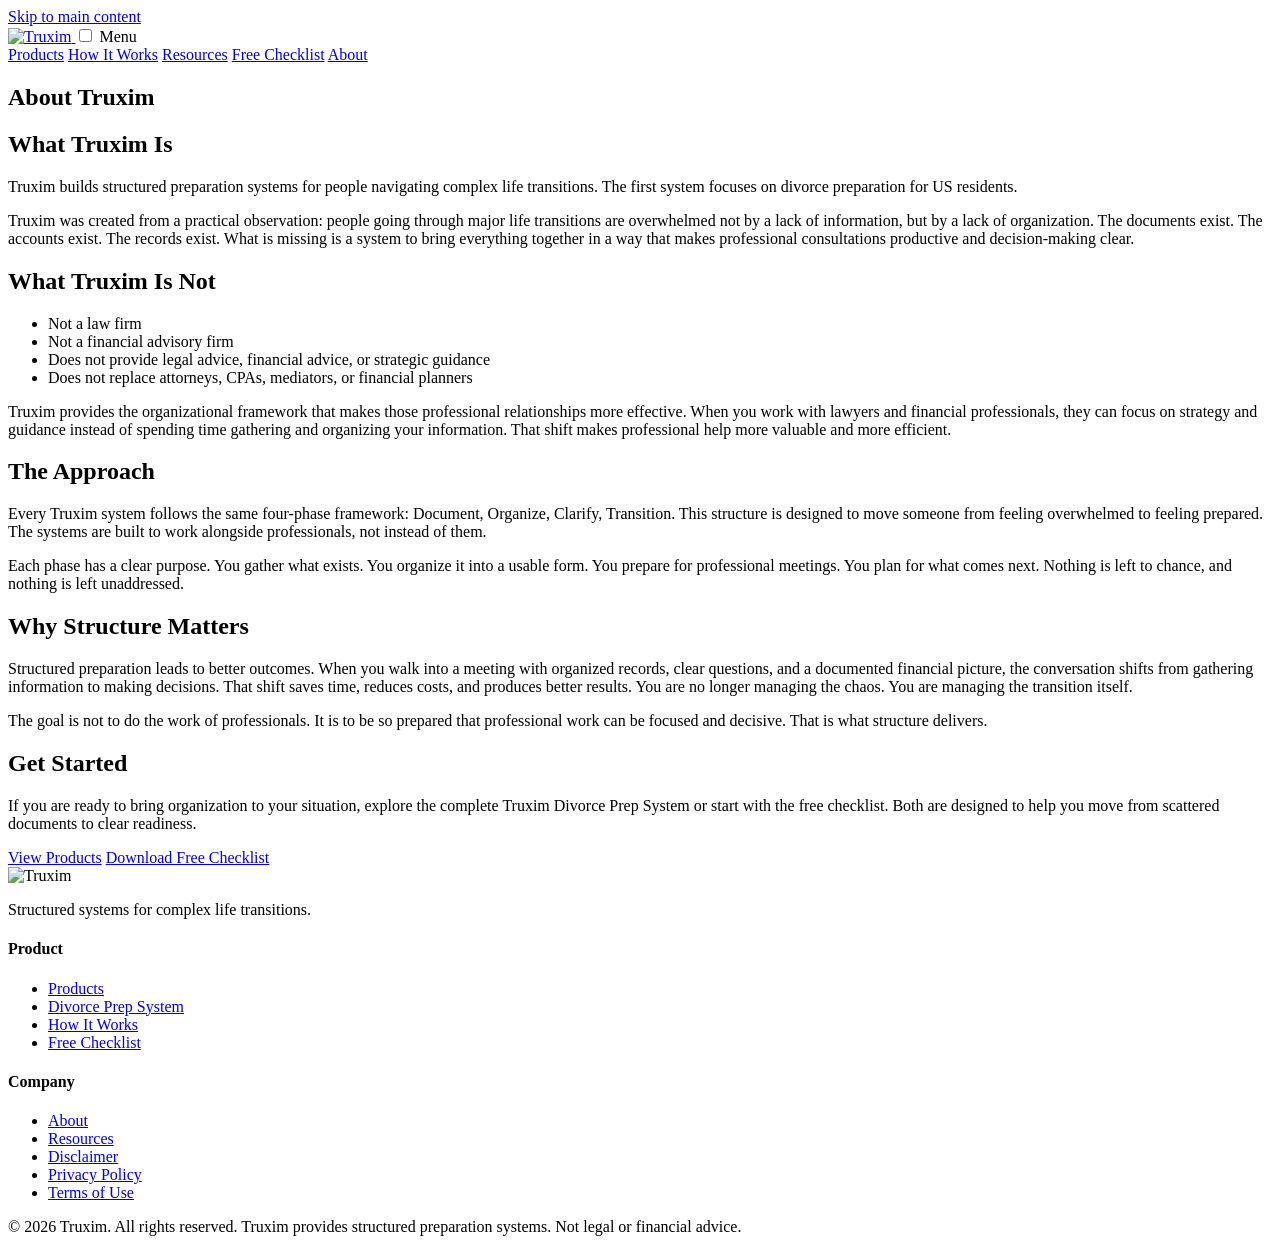
==== about.html @ 69b2a150 "Add files via upload" ====
<!DOCTYPE html>
<html lang="en">
<head>
  <meta charset="UTF-8">
  <meta name="viewport" content="width=device-width, initial-scale=1.0">
  <meta name="description" content="Truxim builds structured preparation systems for complex life transitions. Learn about our approach to document organization and professional readiness.">
  <title>About | Truxim</title>
  <link rel="icon" href="images/truxim-icon.svg" type="image/svg+xml">
  <link rel="stylesheet" href="css/style.css">
</head>
<body>
  <a href="#main" class="skip-link">Skip to main content</a>
  <header class="site-header">
    <div class="header-inner">
      <a href="index.html" class="site-logo">
        <img src="images/truxim-logo.svg" alt="Truxim" width="160" height="36">
      </a>
      <input type="checkbox" id="nav-toggle" class="nav-toggle-check">
      <label for="nav-toggle" class="nav-toggle-label">Menu</label>
      <nav class="main-nav">
        <a href="products.html">Products</a>
        <a href="how-it-works.html">How It Works</a>
        <a href="resources.html">Resources</a>
        <a href="free-checklist.html">Free Checklist</a>
        <a href="about.html">About</a>
      </nav>
    </div>
  </header>

  <main id="main">
    <section class="hero">
      <div class="hero-inner">
        <h1>About Truxim</h1>
      </div>
    </section>

    <article class="about-content">
      <section class="about-section">
        <h2>What Truxim Is</h2>
        <p>Truxim builds structured preparation systems for people navigating complex life transitions. The first system focuses on divorce preparation for US residents.</p>
        <p>Truxim was created from a practical observation: people going through major life transitions are overwhelmed not by a lack of information, but by a lack of organization. The documents exist. The accounts exist. The records exist. What is missing is a system to bring everything together in a way that makes professional consultations productive and decision-making clear.</p>
      </section>

      <section class="about-section">
        <h2>What Truxim Is Not</h2>
        <ul class="what-not-list">
          <li>Not a law firm</li>
          <li>Not a financial advisory firm</li>
          <li>Does not provide legal advice, financial advice, or strategic guidance</li>
          <li>Does not replace attorneys, CPAs, mediators, or financial planners</li>
        </ul>
        <p>Truxim provides the organizational framework that makes those professional relationships more effective. When you work with lawyers and financial professionals, they can focus on strategy and guidance instead of spending time gathering and organizing your information. That shift makes professional help more valuable and more efficient.</p>
      </section>

      <section class="about-section">
        <h2>The Approach</h2>
        <p>Every Truxim system follows the same four-phase framework: Document, Organize, Clarify, Transition. This structure is designed to move someone from feeling overwhelmed to feeling prepared. The systems are built to work alongside professionals, not instead of them.</p>
        <p>Each phase has a clear purpose. You gather what exists. You organize it into a usable form. You prepare for professional meetings. You plan for what comes next. Nothing is left to chance, and nothing is left unaddressed.</p>
      </section>

      <section class="about-section">
        <h2>Why Structure Matters</h2>
        <p>Structured preparation leads to better outcomes. When you walk into a meeting with organized records, clear questions, and a documented financial picture, the conversation shifts from gathering information to making decisions. That shift saves time, reduces costs, and produces better results. You are no longer managing the chaos. You are managing the transition itself.</p>
        <p>The goal is not to do the work of professionals. It is to be so prepared that professional work can be focused and decisive. That is what structure delivers.</p>
      </section>

      <section class="about-section about-cta">
        <h2>Get Started</h2>
        <p>If you are ready to bring organization to your situation, explore the complete Truxim Divorce Prep System or start with the free checklist. Both are designed to help you move from scattered documents to clear readiness.</p>
        <div class="about-cta-buttons">
          <a href="products.html" class="button button-primary">View Products</a>
          <a href="free-checklist.html" class="button button-secondary">Download Free Checklist</a>
        </div>
      </section>
    </article>
  </main>

  <footer class="site-footer">
    <div class="footer-inner">
      <div class="footer-grid">
        <div class="footer-brand">
          <img src="images/truxim-icon.svg" alt="Truxim" width="40" height="30">
          <p>Structured systems for complex life transitions.</p>
        </div>
        <div class="footer-links">
          <h4>Product</h4>
          <ul>
            <li><a href="products.html">Products</a></li>
            <li><a href="divorce-prep-system.html">Divorce Prep System</a></li>
            <li><a href="how-it-works.html">How It Works</a></li>
            <li><a href="free-checklist.html">Free Checklist</a></li>
          </ul>
        </div>
        <div class="footer-links">
          <h4>Company</h4>
          <ul>
            <li><a href="about.html">About</a></li>
            <li><a href="resources.html">Resources</a></li>
            <li><a href="disclaimer.html">Disclaimer</a></li>
            <li><a href="privacy.html">Privacy Policy</a></li>
            <li><a href="terms.html">Terms of Use</a></li>
          </ul>
        </div>
      </div>
      <div class="footer-legal">
        <p>&copy; 2026 Truxim. All rights reserved. Truxim provides structured preparation systems. Not legal or financial advice.</p>
      </div>
    </div>
  </footer>
</body>
</html>
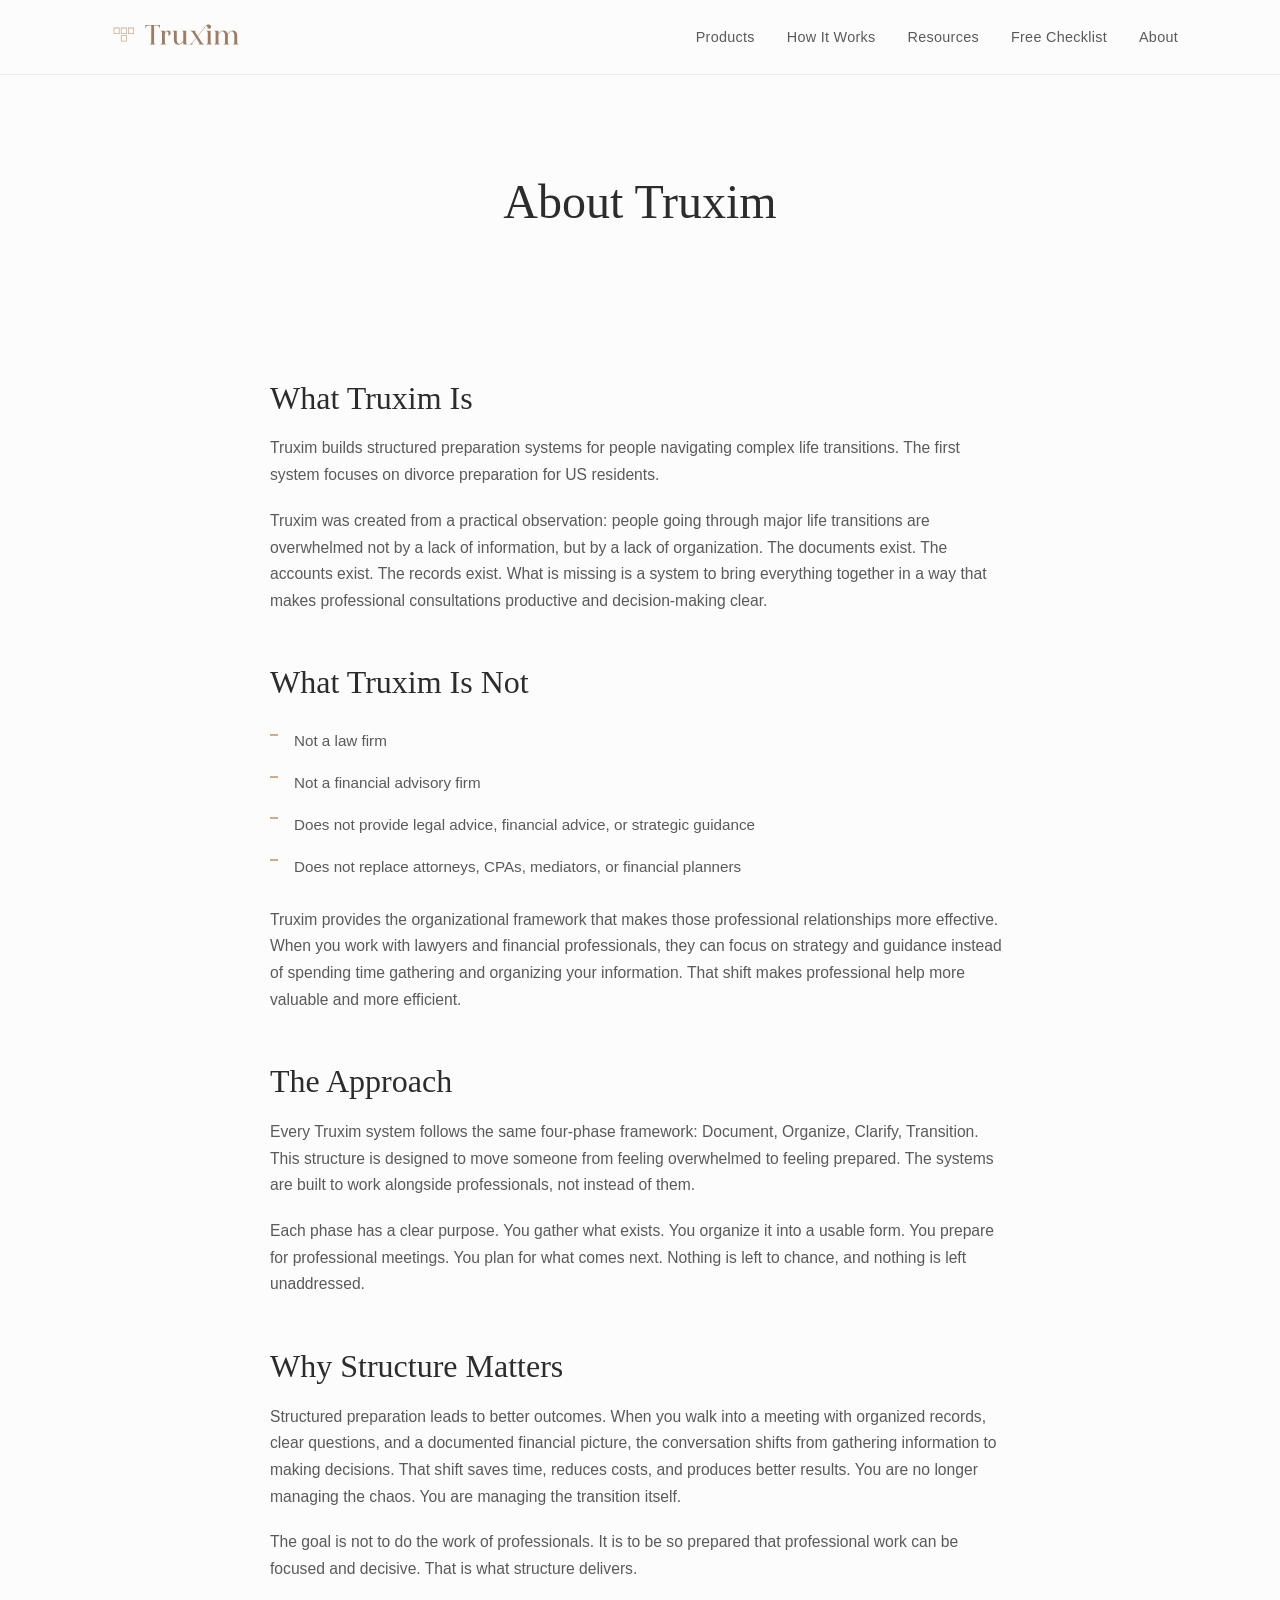
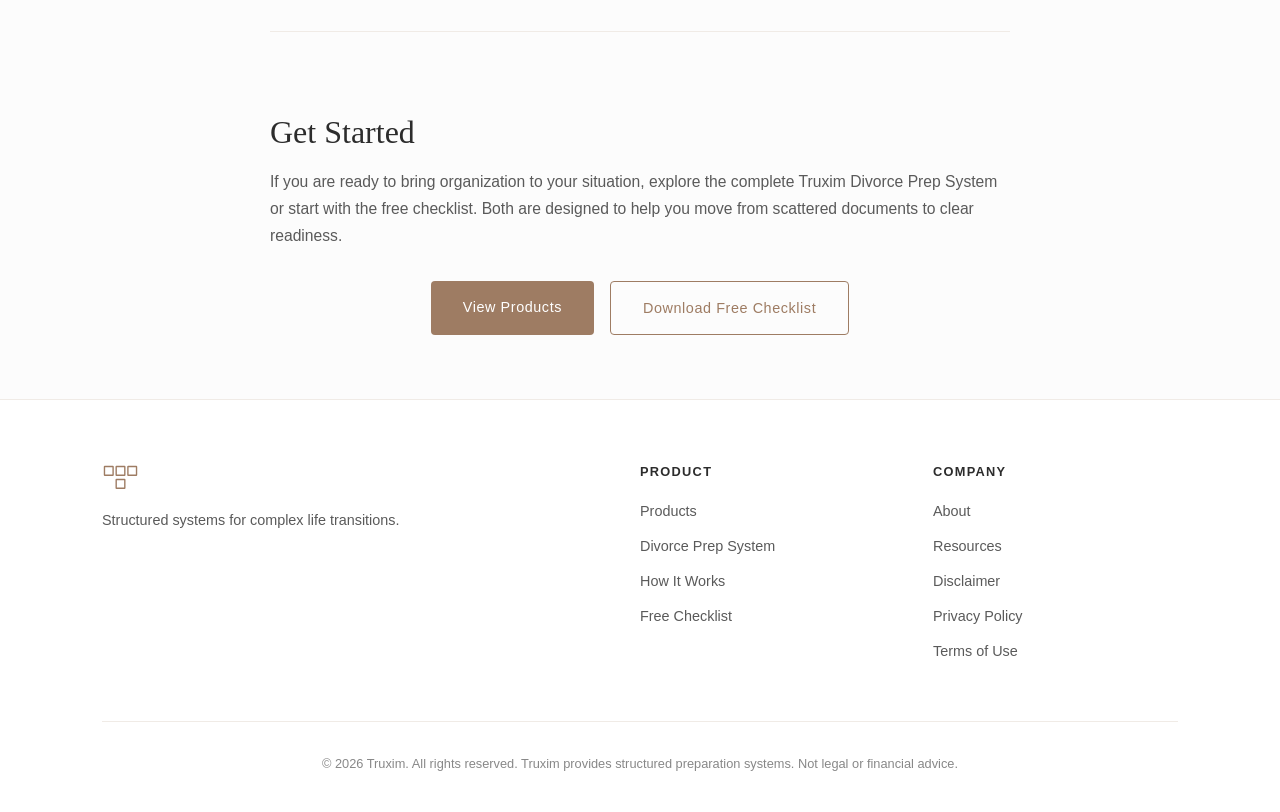
==== commit 26395559: "Add files via upload" ====
--- a/about.html
+++ b/about.html
@@ -107,5 +107,22 @@
       </div>
     </div>
   </footer>
+
+<!-- Default Statcounter code for truxim.com -->
+<script type="text/javascript">
+var sc_project=13205528;
+var sc_invisible=1;
+var sc_security="69899f8c";
+</script>
+<script type="text/javascript"
+src="https://www.statcounter.com/counter/counter.js"
+async></script>
+<noscript><div class="statcounter"><a title="web statistics"
+href="https://statcounter.com/" target="_blank"><img
+class="statcounter"
+src="https://c.statcounter.com/13205528/0/69899f8c/1/"
+alt="web statistics"
+referrerPolicy="no-referrer-when-downgrade"></a></div></noscript>
+<!-- End of Statcounter Code -->
 </body>
 </html>
--- a/css/style.css
+++ b/css/style.css
@@ -0,0 +1,1782 @@
+/* ============================================
+   Truxim - Global Stylesheet
+   Version 1.0
+   ============================================ */
+
+/* --- CSS Custom Properties --- */
+:root {
+  --bg: #fcfcfc;
+  --fg: #9e7c63;
+  --accent1: #ccac92;
+  --accent2: #bd9c82;
+  --accent3: #ad8c73;
+  --text: #2c2c2c;
+  --text-secondary: #5a5a5a;
+  --text-light: #888;
+  --border: #e8e0d8;
+  --border-light: #f0ebe6;
+  --white: #ffffff;
+  --shadow-sm: 0 1px 3px rgba(0,0,0,0.04);
+  --shadow-md: 0 4px 12px rgba(0,0,0,0.06);
+  --shadow-lg: 0 8px 30px rgba(0,0,0,0.08);
+  --radius: 4px;
+  --max-width: 1140px;
+  --font-body: -apple-system, BlinkMacSystemFont, 'Segoe UI', Roboto, 'Helvetica Neue', Arial, sans-serif;
+  --font-heading: Georgia, 'Times New Roman', Times, serif;
+  --transition: 0.2s ease;
+}
+
+/* --- Reset --- */
+*, *::before, *::after {
+  box-sizing: border-box;
+  margin: 0;
+  padding: 0;
+}
+
+html {
+  font-size: 16px;
+  scroll-behavior: smooth;
+  -webkit-text-size-adjust: 100%;
+}
+
+body {
+  font-family: var(--font-body);
+  color: var(--text);
+  background-color: var(--bg);
+  line-height: 1.7;
+  -webkit-font-smoothing: antialiased;
+  -moz-osx-font-smoothing: grayscale;
+}
+
+img {
+  max-width: 100%;
+  height: auto;
+  display: block;
+}
+
+a {
+  color: var(--fg);
+  text-decoration: none;
+  transition: color var(--transition);
+}
+
+a:hover {
+  color: var(--accent3);
+}
+
+h1, h2, h3, h4, h5, h6 {
+  font-family: var(--font-heading);
+  font-weight: 400;
+  line-height: 1.3;
+  color: var(--text);
+}
+
+h1 { font-size: 2.6rem; }
+h2 { font-size: 2rem; }
+h3 { font-size: 1.5rem; }
+h4 { font-size: 1.2rem; }
+
+p {
+  margin-bottom: 1.2rem;
+}
+
+ul, ol {
+  padding-left: 1.5rem;
+}
+
+/* --- Utility --- */
+.container {
+  width: 100%;
+  max-width: var(--max-width);
+  margin: 0 auto;
+  padding: 0 2rem;
+}
+
+.section {
+  padding: 5rem 0;
+}
+
+.section-sm {
+  padding: 3rem 0;
+}
+
+.section-lg {
+  padding: 7rem 0;
+}
+
+.text-center {
+  text-align: center;
+}
+
+.text-fg {
+  color: var(--fg);
+}
+
+.section-label {
+  font-family: var(--font-body);
+  font-size: 0.8rem;
+  font-weight: 600;
+  letter-spacing: 0.12em;
+  text-transform: uppercase;
+  color: var(--accent1);
+  margin-bottom: 1rem;
+  display: block;
+}
+
+.section-title {
+  margin-bottom: 1.5rem;
+}
+
+.section-subtitle {
+  font-family: var(--font-body);
+  font-size: 1.1rem;
+  color: var(--text-secondary);
+  max-width: 640px;
+  line-height: 1.7;
+}
+
+.section-subtitle.centered {
+  margin: 0 auto;
+}
+
+.divider {
+  width: 60px;
+  height: 2px;
+  background-color: var(--accent1);
+  border: none;
+  margin: 2rem 0;
+}
+
+.divider.centered {
+  margin: 2rem auto;
+}
+
+/* --- Header --- */
+.site-header {
+  padding: 1.2rem 0;
+  border-bottom: 1px solid var(--border-light);
+  background: var(--bg);
+  position: sticky;
+  top: 0;
+  z-index: 100;
+}
+
+.header-inner {
+  display: flex;
+  align-items: center;
+  justify-content: space-between;
+  max-width: var(--max-width);
+  margin: 0 auto;
+  padding: 0 2rem;
+}
+
+.site-logo img,
+.site-logo svg {
+  height: 36px;
+  width: auto;
+}
+
+.nav-toggle-check {
+  display: none;
+}
+
+.nav-toggle-label {
+  display: none;
+  cursor: pointer;
+  font-size: 0.85rem;
+  font-weight: 500;
+  letter-spacing: 0.08em;
+  text-transform: uppercase;
+  color: var(--fg);
+  padding: 0.5rem 0;
+}
+
+.main-nav {
+  display: flex;
+  align-items: center;
+  gap: 2rem;
+}
+
+.main-nav a {
+  font-size: 0.9rem;
+  font-weight: 400;
+  color: var(--text-secondary);
+  letter-spacing: 0.02em;
+  transition: color var(--transition);
+}
+
+.main-nav a:hover,
+.main-nav a.active {
+  color: var(--fg);
+}
+
+/* --- Mobile Nav --- */
+@media (max-width: 860px) {
+  .nav-toggle-label {
+    display: block;
+  }
+
+  .main-nav {
+    display: none;
+    position: absolute;
+    top: 100%;
+    left: 0;
+    right: 0;
+    background: var(--bg);
+    border-bottom: 1px solid var(--border-light);
+    flex-direction: column;
+    padding: 1.5rem 2rem;
+    gap: 1rem;
+    box-shadow: var(--shadow-md);
+  }
+
+  .nav-toggle-check:checked ~ .main-nav {
+    display: flex;
+  }
+}
+
+/* --- Hero --- */
+.hero {
+  padding: 6rem 0 5rem;
+  text-align: center;
+}
+
+.hero h1 {
+  font-size: 3rem;
+  color: var(--text);
+  margin-bottom: 1rem;
+}
+
+.hero .subtitle {
+  font-family: var(--font-body);
+  font-size: 1.2rem;
+  color: var(--text-secondary);
+  margin-bottom: 2.5rem;
+  max-width: 540px;
+  margin-left: auto;
+  margin-right: auto;
+}
+
+.hero-buttons {
+  display: flex;
+  gap: 1rem;
+  justify-content: center;
+  flex-wrap: wrap;
+}
+
+/* --- Buttons --- */
+.btn {
+  display: inline-block;
+  padding: 0.85rem 2rem;
+  font-size: 0.9rem;
+  font-weight: 500;
+  letter-spacing: 0.04em;
+  border-radius: var(--radius);
+  text-align: center;
+  transition: all var(--transition);
+  cursor: pointer;
+  border: none;
+  font-family: var(--font-body);
+}
+
+.btn-primary {
+  background-color: var(--fg);
+  color: var(--white);
+}
+
+.btn-primary:hover {
+  background-color: var(--accent3);
+  color: var(--white);
+}
+
+.btn-outline {
+  background: transparent;
+  color: var(--fg);
+  border: 1.5px solid var(--fg);
+}
+
+.btn-outline:hover {
+  background-color: var(--fg);
+  color: var(--white);
+}
+
+.btn-sm {
+  padding: 0.6rem 1.4rem;
+  font-size: 0.85rem;
+}
+
+.btn-lg {
+  padding: 1rem 2.5rem;
+  font-size: 1rem;
+}
+
+/* --- Cards --- */
+.card {
+  background: var(--white);
+  border: 1px solid var(--border-light);
+  border-radius: var(--radius);
+  padding: 2.5rem;
+  transition: box-shadow var(--transition);
+}
+
+.card:hover {
+  box-shadow: var(--shadow-md);
+}
+
+.card-label {
+  font-size: 0.75rem;
+  font-weight: 600;
+  letter-spacing: 0.1em;
+  text-transform: uppercase;
+  color: var(--accent1);
+  margin-bottom: 0.75rem;
+  display: block;
+}
+
+.card h3 {
+  margin-bottom: 1rem;
+}
+
+.card p {
+  color: var(--text-secondary);
+  font-size: 0.95rem;
+}
+
+/* --- Grid Layouts --- */
+.grid-2 {
+  display: grid;
+  grid-template-columns: 1fr 1fr;
+  gap: 3rem;
+}
+
+.grid-3 {
+  display: grid;
+  grid-template-columns: repeat(3, 1fr);
+  gap: 2rem;
+}
+
+.grid-4 {
+  display: grid;
+  grid-template-columns: repeat(4, 1fr);
+  gap: 2rem;
+}
+
+@media (max-width: 860px) {
+  .grid-2 { grid-template-columns: 1fr; }
+  .grid-3 { grid-template-columns: 1fr; }
+  .grid-4 { grid-template-columns: 1fr 1fr; }
+}
+
+@media (max-width: 540px) {
+  .grid-4 { grid-template-columns: 1fr; }
+}
+
+/* --- Product Grid --- */
+.product-card {
+  background: var(--white);
+  border: 1px solid var(--border-light);
+  border-radius: var(--radius);
+  padding: 3rem;
+  text-align: center;
+  transition: box-shadow var(--transition);
+}
+
+.product-card:hover {
+  box-shadow: var(--shadow-md);
+}
+
+.product-card .product-icon {
+  width: 48px;
+  height: auto;
+  margin: 0 auto 1.5rem;
+}
+
+.product-card h3 {
+  margin-bottom: 0.75rem;
+}
+
+.product-card p {
+  color: var(--text-secondary);
+  font-size: 0.95rem;
+  margin-bottom: 1.5rem;
+}
+
+/* --- Phase/Framework Blocks --- */
+.phase-grid {
+  display: grid;
+  grid-template-columns: repeat(4, 1fr);
+  gap: 2rem;
+  margin-top: 3rem;
+}
+
+.phase-number {
+  display: inline-flex;
+  align-items: center;
+  justify-content: center;
+  width: 48px;
+  height: 48px;
+  border-radius: 50%;
+  border: 1.5px solid var(--accent1);
+  font-family: var(--font-heading);
+  font-size: 1.2rem;
+  color: var(--fg);
+  margin-bottom: 1.2rem;
+}
+
+.phase-block h4 {
+  font-family: var(--font-heading);
+  color: var(--fg);
+  margin-bottom: 0.75rem;
+}
+
+.phase-block p {
+  font-size: 0.9rem;
+  color: var(--text-secondary);
+  line-height: 1.6;
+}
+
+@media (max-width: 860px) {
+  .phase-grid {
+    grid-template-columns: 1fr 1fr;
+  }
+}
+
+@media (max-width: 540px) {
+  .phase-grid {
+    grid-template-columns: 1fr;
+  }
+}
+
+/* --- Purchase Section --- */
+.purchase-buttons {
+  display: flex;
+  gap: 1rem;
+  flex-wrap: wrap;
+  justify-content: center;
+  margin-top: 2rem;
+}
+
+.purchase-btn {
+  display: inline-flex;
+  align-items: center;
+  gap: 0.5rem;
+  padding: 0.9rem 1.8rem;
+  font-size: 0.9rem;
+  font-weight: 500;
+  border: 1.5px solid var(--border);
+  border-radius: var(--radius);
+  color: var(--text);
+  background: var(--white);
+  transition: all var(--transition);
+}
+
+.purchase-btn:hover {
+  border-color: var(--fg);
+  color: var(--fg);
+  box-shadow: var(--shadow-sm);
+}
+
+.purchase-btn.disabled {
+  opacity: 0.5;
+  cursor: not-allowed;
+  pointer-events: none;
+}
+
+/* --- FAQ / Accordion (CSS-only) --- */
+.faq-list {
+  max-width: 780px;
+  margin: 0 auto;
+}
+
+.faq-item {
+  border-bottom: 1px solid var(--border-light);
+}
+
+.faq-item:first-child {
+  border-top: 1px solid var(--border-light);
+}
+
+.faq-question {
+  display: none;
+}
+
+.faq-label {
+  display: flex;
+  justify-content: space-between;
+  align-items: center;
+  padding: 1.4rem 0;
+  cursor: pointer;
+  font-family: var(--font-body);
+  font-size: 1rem;
+  font-weight: 500;
+  color: var(--text);
+  transition: color var(--transition);
+  line-height: 1.5;
+}
+
+.faq-label:hover {
+  color: var(--fg);
+}
+
+.faq-label::after {
+  content: '+';
+  font-size: 1.3rem;
+  font-weight: 300;
+  color: var(--accent1);
+  flex-shrink: 0;
+  margin-left: 1rem;
+  transition: transform var(--transition);
+}
+
+.faq-answer {
+  max-height: 0;
+  overflow: hidden;
+  transition: max-height 0.35s ease, padding 0.35s ease;
+}
+
+.faq-answer-inner {
+  padding: 0 0 1.5rem;
+  color: var(--text-secondary);
+  font-size: 0.95rem;
+  line-height: 1.7;
+}
+
+.faq-question:checked ~ .faq-label::after {
+  content: '\2212';
+}
+
+.faq-question:checked ~ .faq-answer {
+  max-height: 600px;
+}
+
+/* --- Comparison Table --- */
+.comparison-table {
+  width: 100%;
+  border-collapse: collapse;
+  margin: 2rem 0;
+  font-size: 0.95rem;
+}
+
+.comparison-table th {
+  text-align: left;
+  padding: 1rem 1.2rem;
+  font-weight: 600;
+  font-size: 0.85rem;
+  letter-spacing: 0.06em;
+  text-transform: uppercase;
+  color: var(--fg);
+  border-bottom: 2px solid var(--border);
+  background: var(--bg);
+}
+
+.comparison-table td {
+  padding: 0.9rem 1.2rem;
+  border-bottom: 1px solid var(--border-light);
+  color: var(--text-secondary);
+}
+
+.comparison-table tr:last-child td {
+  border-bottom: none;
+}
+
+.check {
+  color: var(--fg);
+  font-weight: 600;
+}
+
+/* --- Article / Blog --- */
+.article-list {
+  max-width: 780px;
+  margin: 0 auto;
+}
+
+.article-entry {
+  padding: 3rem 0;
+  border-bottom: 1px solid var(--border-light);
+}
+
+.article-entry:last-child {
+  border-bottom: none;
+}
+
+.article-entry h2 {
+  margin-bottom: 0.5rem;
+}
+
+.article-entry h2 a {
+  color: var(--text);
+}
+
+.article-entry h2 a:hover {
+  color: var(--fg);
+}
+
+.article-meta {
+  font-size: 0.85rem;
+  color: var(--text-light);
+  margin-bottom: 1.5rem;
+}
+
+.article-body h3 {
+  margin: 2rem 0 1rem;
+  font-size: 1.35rem;
+}
+
+.article-body h4 {
+  margin: 1.5rem 0 0.75rem;
+}
+
+.article-body p {
+  color: var(--text-secondary);
+  font-size: 0.98rem;
+}
+
+.article-body ul,
+.article-body ol {
+  margin-bottom: 1.2rem;
+  color: var(--text-secondary);
+  font-size: 0.98rem;
+}
+
+.article-body li {
+  margin-bottom: 0.4rem;
+  line-height: 1.7;
+}
+
+.article-cta {
+  margin-top: 2rem;
+  padding: 2rem;
+  background: var(--white);
+  border: 1px solid var(--border-light);
+  border-radius: var(--radius);
+}
+
+.article-cta p {
+  margin-bottom: 1rem;
+  font-size: 0.95rem;
+}
+
+/* --- Full Article Page --- */
+.article-full {
+  max-width: 740px;
+  margin: 0 auto;
+  padding: 4rem 0;
+}
+
+.article-full h1 {
+  font-size: 2.2rem;
+  margin-bottom: 0.5rem;
+}
+
+/* --- Resource Index Cards --- */
+.resource-card {
+  padding: 2rem 0;
+  border-bottom: 1px solid var(--border-light);
+}
+
+.resource-card:last-child {
+  border-bottom: none;
+}
+
+.resource-card h3 {
+  margin-bottom: 0.5rem;
+}
+
+.resource-card h3 a {
+  color: var(--text);
+}
+
+.resource-card h3 a:hover {
+  color: var(--fg);
+}
+
+.resource-card p {
+  color: var(--text-secondary);
+  font-size: 0.95rem;
+  margin-bottom: 1rem;
+}
+
+/* --- Email Capture Placeholder --- */
+.email-capture {
+  background: var(--white);
+  border: 1px solid var(--border);
+  border-radius: var(--radius);
+  padding: 3rem;
+  text-align: center;
+  max-width: 600px;
+  margin: 3rem auto;
+}
+
+.email-capture h3 {
+  margin-bottom: 0.75rem;
+}
+
+.email-capture p {
+  color: var(--text-secondary);
+  font-size: 0.95rem;
+  margin-bottom: 1.5rem;
+}
+
+.email-capture .brevo-placeholder {
+  padding: 2rem;
+  border: 2px dashed var(--border);
+  border-radius: var(--radius);
+  color: var(--text-light);
+  font-size: 0.85rem;
+  font-family: monospace;
+}
+
+/* --- Checklist Display --- */
+.checklist-section {
+  margin-bottom: 2.5rem;
+}
+
+.checklist-section h3 {
+  margin-bottom: 1rem;
+  padding-bottom: 0.5rem;
+  border-bottom: 1px solid var(--border-light);
+}
+
+.checklist-items {
+  list-style: none;
+  padding: 0;
+}
+
+.checklist-items li {
+  padding: 0.6rem 0;
+  padding-left: 1.8rem;
+  position: relative;
+  color: var(--text-secondary);
+  font-size: 0.95rem;
+  border-bottom: 1px solid var(--border-light);
+}
+
+.checklist-items li:last-child {
+  border-bottom: none;
+}
+
+.checklist-items li::before {
+  content: '';
+  position: absolute;
+  left: 0;
+  top: 0.85rem;
+  width: 14px;
+  height: 14px;
+  border: 1.5px solid var(--accent1);
+  border-radius: 2px;
+}
+
+/* --- Callout Box --- */
+.callout {
+  padding: 2rem 2.5rem;
+  background: var(--white);
+  border-left: 3px solid var(--fg);
+  border-radius: 0 var(--radius) var(--radius) 0;
+  margin: 2rem 0;
+}
+
+.callout p {
+  margin-bottom: 0;
+  font-size: 0.95rem;
+  color: var(--text-secondary);
+}
+
+.callout p:last-child {
+  margin-bottom: 0;
+}
+
+/* --- Footer --- */
+.site-footer {
+  background: var(--white);
+  border-top: 1px solid var(--border-light);
+  padding: 4rem 0 2rem;
+  margin-top: 4rem;
+}
+
+.footer-inner {
+  max-width: var(--max-width);
+  margin: 0 auto;
+  padding: 0 2rem;
+}
+
+.footer-grid {
+  display: grid;
+  grid-template-columns: 2fr 1fr 1fr;
+  gap: 3rem;
+  margin-bottom: 3rem;
+}
+
+.footer-brand p {
+  color: var(--text-secondary);
+  font-size: 0.9rem;
+  margin-top: 1rem;
+  max-width: 300px;
+}
+
+.footer-brand img,
+.footer-brand svg {
+  height: 28px;
+  width: auto;
+}
+
+.footer-links h4 {
+  font-family: var(--font-body);
+  font-size: 0.8rem;
+  font-weight: 600;
+  letter-spacing: 0.1em;
+  text-transform: uppercase;
+  color: var(--text);
+  margin-bottom: 1rem;
+}
+
+.footer-links ul {
+  list-style: none;
+  padding: 0;
+}
+
+.footer-links li {
+  margin-bottom: 0.5rem;
+}
+
+.footer-links a {
+  font-size: 0.9rem;
+  color: var(--text-secondary);
+}
+
+.footer-links a:hover {
+  color: var(--fg);
+}
+
+.footer-legal {
+  border-top: 1px solid var(--border-light);
+  padding-top: 2rem;
+  text-align: center;
+}
+
+.footer-legal p {
+  font-size: 0.8rem;
+  color: var(--text-light);
+  margin-bottom: 0.4rem;
+  line-height: 1.6;
+}
+
+@media (max-width: 860px) {
+  .footer-grid {
+    grid-template-columns: 1fr;
+    gap: 2rem;
+  }
+}
+
+/* --- About Page --- */
+.about-content {
+  max-width: 740px;
+  margin: 0 auto;
+}
+
+.about-content h2 {
+  margin-top: 3rem;
+  margin-bottom: 1rem;
+}
+
+.about-content p {
+  color: var(--text-secondary);
+  font-size: 0.98rem;
+}
+
+/* --- Legal Pages --- */
+.legal-content {
+  max-width: 740px;
+  margin: 0 auto;
+  padding: 4rem 0;
+}
+
+.legal-content h1 {
+  font-size: 2.2rem;
+  margin-bottom: 0.5rem;
+}
+
+.legal-content .last-updated {
+  font-size: 0.85rem;
+  color: var(--text-light);
+  margin-bottom: 2.5rem;
+}
+
+.legal-content h2 {
+  font-size: 1.4rem;
+  margin-top: 2.5rem;
+  margin-bottom: 1rem;
+}
+
+.legal-content h3 {
+  font-size: 1.15rem;
+  margin-top: 2rem;
+  margin-bottom: 0.75rem;
+}
+
+.legal-content p {
+  color: var(--text-secondary);
+  font-size: 0.95rem;
+}
+
+.legal-content ul {
+  margin-bottom: 1.2rem;
+  color: var(--text-secondary);
+  font-size: 0.95rem;
+}
+
+.legal-content li {
+  margin-bottom: 0.3rem;
+  line-height: 1.7;
+}
+
+/* --- SEQ Q&A Section --- */
+.qa-section {
+  max-width: 780px;
+  margin: 0 auto;
+}
+
+.qa-item {
+  margin-bottom: 2.5rem;
+}
+
+.qa-item h3 {
+  margin-bottom: 0.75rem;
+  font-size: 1.25rem;
+}
+
+.qa-item p {
+  color: var(--text-secondary);
+  font-size: 0.95rem;
+}
+
+/* --- Responsive Typography --- */
+@media (max-width: 860px) {
+  h1 { font-size: 2rem; }
+  h2 { font-size: 1.6rem; }
+  h3 { font-size: 1.3rem; }
+
+  .hero h1 {
+    font-size: 2.2rem;
+  }
+
+  .hero .subtitle {
+    font-size: 1.05rem;
+  }
+
+  .section {
+    padding: 3.5rem 0;
+  }
+
+  .section-lg {
+    padding: 4.5rem 0;
+  }
+
+  .container {
+    padding: 0 1.25rem;
+  }
+}
+
+@media (max-width: 540px) {
+  h1 { font-size: 1.7rem; }
+
+  .hero h1 {
+    font-size: 1.8rem;
+  }
+
+  .hero {
+    padding: 4rem 0 3rem;
+  }
+
+  .card {
+    padding: 1.5rem;
+  }
+
+  .email-capture {
+    padding: 2rem 1.5rem;
+  }
+}
+
+/* --- Skip Link --- */
+.skip-link {
+  position: absolute;
+  top: -100%;
+  left: 0;
+  padding: 0.5rem 1rem;
+  background: var(--fg);
+  color: var(--white);
+  font-size: 0.85rem;
+  z-index: 200;
+}
+
+.skip-link:focus {
+  top: 0;
+}
+
+/* --- Schema / SEO Helpers --- */
+.visually-hidden {
+  position: absolute;
+  width: 1px;
+  height: 1px;
+  padding: 0;
+  margin: -1px;
+  overflow: hidden;
+  clip: rect(0,0,0,0);
+  white-space: nowrap;
+  border: 0;
+}
+
+/* --- Agent Page Support Classes --- */
+
+/* Hero inner / variants */
+.hero-inner {
+  max-width: var(--max-width);
+  margin: 0 auto;
+  padding: 0 2rem;
+}
+
+.hero-subtitle,
+.hero-subtext {
+  font-family: var(--font-body);
+  font-size: 1.15rem;
+  color: var(--text-secondary);
+  margin-bottom: 2rem;
+  max-width: 560px;
+  margin-left: auto;
+  margin-right: auto;
+}
+
+.hero-intro {
+  font-family: var(--font-body);
+  font-size: 1rem;
+  color: var(--text-secondary);
+  max-width: 620px;
+  margin: 0 auto 2rem;
+  line-height: 1.7;
+}
+
+/* Button aliases */
+.button,
+.cta-button {
+  display: inline-block;
+  padding: 0.85rem 2rem;
+  font-size: 0.9rem;
+  font-weight: 500;
+  letter-spacing: 0.04em;
+  border-radius: var(--radius);
+  text-align: center;
+  transition: all var(--transition);
+  cursor: pointer;
+  border: none;
+  font-family: var(--font-body);
+  background-color: var(--fg);
+  color: var(--white);
+}
+
+.button:hover,
+.cta-button:hover {
+  background-color: var(--accent3);
+  color: var(--white);
+}
+
+.button-primary {
+  background-color: var(--fg);
+  color: var(--white);
+}
+
+.button-secondary {
+  background: transparent;
+  color: var(--fg);
+  border: 1.5px solid var(--fg);
+}
+
+.button-secondary:hover {
+  background-color: var(--fg);
+  color: var(--white);
+}
+
+.button.disabled {
+  opacity: 0.5;
+  cursor: not-allowed;
+  pointer-events: none;
+}
+
+/* CTA section */
+.cta-section {
+  padding: 5rem 0;
+  text-align: center;
+}
+
+.cta-inner {
+  max-width: var(--max-width);
+  margin: 0 auto;
+  padding: 0 2rem;
+}
+
+.cta-buttons,
+.about-cta-buttons {
+  display: flex;
+  gap: 1rem;
+  flex-wrap: wrap;
+  justify-content: center;
+  margin-top: 2rem;
+}
+
+/* Content sections */
+.content-section {
+  padding: 4rem 0;
+}
+
+.content-section .container {
+  max-width: 780px;
+  margin: 0 auto;
+}
+
+/* How It Works page */
+.method-overview {
+  padding: 3rem 0 2rem;
+  max-width: 740px;
+}
+
+.method-overview .container {
+  max-width: 740px;
+}
+
+.method-overview p {
+  color: var(--text-secondary);
+  font-size: 1.05rem;
+  line-height: 1.7;
+}
+
+.phases-grid-section {
+  padding: 2rem 0 4rem;
+}
+
+.phase-card {
+  text-align: center;
+  padding: 2rem 1.5rem;
+  background: var(--white);
+  border: 1px solid var(--border-light);
+  border-radius: var(--radius);
+}
+
+.phase-card h3 {
+  color: var(--fg);
+  margin-bottom: 0.5rem;
+}
+
+.phase-card p {
+  font-size: 0.9rem;
+  color: var(--text-secondary);
+}
+
+.phases-detail {
+  padding: 2rem 0 4rem;
+}
+
+.phase-detail-block {
+  margin-bottom: 3.5rem;
+  max-width: 740px;
+}
+
+.phase-detail-block h2 {
+  color: var(--fg);
+  margin-bottom: 0.5rem;
+}
+
+.phase-detail-block h3 {
+  font-family: var(--font-body);
+  font-size: 1.05rem;
+  color: var(--text-secondary);
+  font-weight: 400;
+  margin-bottom: 1.2rem;
+}
+
+.phase-detail-block p {
+  color: var(--text-secondary);
+  font-size: 0.95rem;
+}
+
+.phase-detail-block ul {
+  margin-bottom: 1.2rem;
+  color: var(--text-secondary);
+  font-size: 0.95rem;
+}
+
+.phase-detail-block li {
+  margin-bottom: 0.3rem;
+  line-height: 1.7;
+}
+
+.how-to-use {
+  padding: 3rem 0;
+  max-width: 740px;
+}
+
+.how-to-use .container {
+  max-width: 740px;
+}
+
+.how-to-use h2 {
+  margin-bottom: 1rem;
+}
+
+.how-to-use p {
+  color: var(--text-secondary);
+  font-size: 0.98rem;
+}
+
+/* About page */
+.about-section {
+  margin-bottom: 2.5rem;
+}
+
+.what-not-list,
+.who-list,
+.who-not-list {
+  list-style: none;
+  padding: 0;
+  margin-bottom: 1.2rem;
+}
+
+.what-not-list li,
+.who-list li,
+.who-not-list li {
+  padding: 0.5rem 0 0.5rem 1.5rem;
+  position: relative;
+  color: var(--text-secondary);
+  font-size: 0.95rem;
+}
+
+.what-not-list li::before,
+.who-not-list li::before {
+  content: '';
+  position: absolute;
+  left: 0;
+  top: 0.85rem;
+  width: 8px;
+  height: 2px;
+  background: var(--accent1);
+}
+
+.who-list li::before {
+  content: '';
+  position: absolute;
+  left: 0;
+  top: 0.85rem;
+  width: 8px;
+  height: 2px;
+  background: var(--fg);
+}
+
+.about-cta {
+  margin-top: 3rem;
+  padding-top: 2rem;
+  border-top: 1px solid var(--border-light);
+}
+
+/* Products page */
+.products-section {
+  padding: 3rem 0 5rem;
+}
+
+.product-card-content h2 {
+  font-size: 1.4rem;
+  margin-bottom: 1rem;
+}
+
+/* Free checklist page */
+.checklist-inner {
+  max-width: 740px;
+  margin: 0 auto;
+  padding: 0 2rem;
+}
+
+.checklist-intro {
+  color: var(--text-secondary);
+  font-size: 1rem;
+  margin-bottom: 2rem;
+}
+
+.checklist-category {
+  margin-bottom: 2rem;
+}
+
+.checklist-category h3 {
+  margin-bottom: 0.75rem;
+  padding-bottom: 0.5rem;
+  border-bottom: 1px solid var(--border-light);
+  font-size: 1.2rem;
+}
+
+.checklist-category ul {
+  list-style: none;
+  padding: 0;
+}
+
+.checklist-category li {
+  padding: 0.6rem 0;
+  padding-left: 1.8rem;
+  position: relative;
+  color: var(--text-secondary);
+  font-size: 0.95rem;
+  border-bottom: 1px solid var(--border-light);
+}
+
+.checklist-category li:last-child {
+  border-bottom: none;
+}
+
+.checklist-category li::before {
+  content: '';
+  position: absolute;
+  left: 0;
+  top: 0.85rem;
+  width: 14px;
+  height: 14px;
+  border: 1.5px solid var(--accent1);
+  border-radius: 2px;
+}
+
+/* Email capture inner */
+.email-capture-inner {
+  max-width: 100%;
+}
+
+/* Callout inner */
+.callout-inner {
+  max-width: 740px;
+  margin: 0 auto;
+}
+
+.callout-inner h3 {
+  margin-bottom: 0.75rem;
+}
+
+/* Disclaimer block on checklist page */
+.disclaimer {
+  padding: 2rem 0;
+  text-align: center;
+}
+
+.disclaimer-inner {
+  max-width: 740px;
+  margin: 0 auto;
+  padding: 0 2rem;
+}
+
+.disclaimer-inner p {
+  font-size: 0.85rem;
+  color: var(--text-light);
+}
+
+/* Feature list (product page) */
+.feature-list {
+  max-width: 780px;
+  margin: 0 auto;
+}
+
+.feature-item {
+  margin-bottom: 2.5rem;
+}
+
+.feature-item h3 {
+  margin-bottom: 0.75rem;
+  font-size: 1.2rem;
+}
+
+.feature-item p {
+  color: var(--text-secondary);
+  font-size: 0.95rem;
+}
+
+/* Why different */
+.why-different {
+  max-width: 740px;
+}
+
+.why-different p {
+  color: var(--text-secondary);
+  font-size: 0.95rem;
+}
+
+/* Article navigation */
+.article-nav {
+  margin-bottom: 2rem;
+  padding: 1.5rem 0;
+  border-bottom: 1px solid var(--border-light);
+}
+
+.article-nav ul {
+  list-style: none;
+  padding: 0;
+}
+
+.article-nav li {
+  margin-bottom: 0.5rem;
+}
+
+.article-nav a {
+  font-size: 0.95rem;
+  color: var(--text-secondary);
+}
+
+.article-nav a:hover {
+  color: var(--fg);
+}
+
+/* Resources page */
+.hero-section {
+  padding: 6rem 0 5rem;
+  text-align: center;
+}
+
+.article-nav-section {
+  padding: 2rem 0;
+  max-width: 780px;
+  margin: 0 auto;
+}
+
+.article-nav-inner {
+  max-width: 780px;
+  margin: 0 auto;
+  padding: 0 2rem;
+}
+
+.article-nav-title {
+  font-size: 1.1rem;
+  margin-bottom: 1rem;
+  color: var(--text-secondary);
+  font-family: var(--font-body);
+  font-weight: 600;
+  letter-spacing: 0.02em;
+}
+
+.article-navigation ul {
+  list-style: none;
+  padding: 0;
+}
+
+.article-navigation li {
+  margin-bottom: 0.5rem;
+}
+
+.article-navigation a {
+  font-size: 0.95rem;
+  color: var(--text-secondary);
+}
+
+.article-navigation a:hover {
+  color: var(--fg);
+}
+
+.article-header {
+  margin-bottom: 1.5rem;
+}
+
+.article-header h2 {
+  margin-bottom: 0.25rem;
+}
+
+/* Products section wrapper */
+.products-section {
+  padding: 3rem 0 5rem;
+}
+
+/* --- Visual Structure: Section Alternation --- */
+.section-alt {
+  background: rgba(204, 172, 146, 0.06);
+}
+
+/* --- Visual Structure: Phase Cards with Shadow --- */
+.phase-block {
+  text-align: center;
+  padding: 2rem 1.5rem;
+  background: var(--white);
+  border: 1px solid var(--border-light);
+  border-radius: var(--radius);
+  box-shadow: 0 2px 8px rgba(0,0,0,0.04);
+  transition: box-shadow var(--transition);
+}
+
+.phase-block:hover {
+  box-shadow: var(--shadow-md);
+}
+
+/* --- Visual Structure: Domain Cards (Product Page) --- */
+.domain-card {
+  background: var(--white);
+  border: 1px solid var(--border);
+  border-radius: var(--radius);
+  padding: 2rem 2rem 1.5rem;
+  box-shadow: 0 2px 8px rgba(0,0,0,0.04);
+  transition: box-shadow var(--transition);
+}
+
+.domain-card:hover {
+  box-shadow: var(--shadow-md);
+}
+
+.domain-card-icon {
+  display: inline-flex;
+  align-items: center;
+  justify-content: center;
+  width: 40px;
+  height: 40px;
+  margin-bottom: 1rem;
+  color: var(--fg);
+}
+
+.domain-card-icon svg {
+  width: 32px;
+  height: 32px;
+  stroke: var(--fg);
+  fill: none;
+  stroke-width: 1.5;
+  stroke-linecap: round;
+  stroke-linejoin: round;
+}
+
+.domain-card h3 {
+  margin-bottom: 0.75rem;
+  font-size: 1.15rem;
+}
+
+.domain-card p {
+  color: var(--text-secondary);
+  font-size: 0.95rem;
+  margin-bottom: 0;
+}
+
+.domain-grid {
+  display: grid;
+  grid-template-columns: 1fr 1fr;
+  gap: 1.5rem;
+  margin-top: 2rem;
+}
+
+.domain-grid .domain-card:last-child:nth-child(odd) {
+  grid-column: 1 / -1;
+  max-width: 50%;
+  justify-self: center;
+}
+
+@media (max-width: 860px) {
+  .domain-grid {
+    grid-template-columns: 1fr;
+  }
+  .domain-grid .domain-card:last-child:nth-child(odd) {
+    max-width: 100%;
+  }
+}
+
+/* --- Visual Structure: Comparison Table Premium Highlight --- */
+.comparison-table th:last-child {
+  background: rgba(204, 172, 146, 0.12);
+  color: var(--fg);
+}
+
+.comparison-table td:last-child {
+  background: rgba(204, 172, 146, 0.06);
+}
+
+.comparison-table .check-icon {
+  display: inline-block;
+  width: 18px;
+  height: 18px;
+  vertical-align: middle;
+}
+
+.comparison-table .check-icon svg {
+  width: 18px;
+  height: 18px;
+  stroke: var(--fg);
+  fill: none;
+  stroke-width: 2;
+  stroke-linecap: round;
+  stroke-linejoin: round;
+}
+
+.comparison-table .dash-icon {
+  color: var(--text-light);
+  font-size: 1.1rem;
+}
+
+/* --- Visual Structure: Email Callout Box --- */
+.email-callout {
+  max-width: 560px;
+  margin: 0 auto 2rem;
+  padding: 1.25rem 1.5rem;
+  border: 1px solid var(--border);
+  border-radius: var(--radius);
+  text-align: center;
+}
+
+.email-callout p {
+  margin-bottom: 0;
+  font-size: 0.9rem;
+  color: var(--text-secondary);
+  line-height: 1.6;
+}
+
+/* --- Phases Section (How It Works page) --- */
+.phases-section {
+  padding: 4rem 0;
+}
+
+.phases-section h2 {
+  text-align: center;
+  margin-bottom: 0.5rem;
+}
+
+/* --- Overview Section --- */
+.overview-section {
+  padding: 4rem 0 2rem;
+}
+
+.overview-content {
+  max-width: 740px;
+  margin: 0 auto;
+}
+
+.overview-content p {
+  color: var(--text-secondary);
+  font-size: 1.05rem;
+  line-height: 1.7;
+}
+
+/* --- How To Use Section --- */
+.how-to-use-section {
+  padding: 3rem 0;
+}
+
+.how-to-use-content {
+  max-width: 740px;
+  margin: 0 auto;
+}
+
+.how-to-use-content p {
+  color: var(--text-secondary);
+  font-size: 0.98rem;
+}
+
+/* --- Built On Method Section --- */
+.built-on-method-section {
+  padding: 3rem 0;
+}
+
+.built-on-method-content {
+  max-width: 740px;
+  margin: 0 auto;
+  padding: 2rem 2.5rem;
+  background: rgba(204, 172, 146, 0.06);
+  border-left: 3px solid var(--fg);
+  border-radius: 0 var(--radius) var(--radius) 0;
+}
+
+.built-on-method-content h2 {
+  margin-bottom: 1rem;
+}
+
+.built-on-method-content p {
+  color: var(--text-secondary);
+  font-size: 0.98rem;
+}
+
+/* --- Link Primary --- */
+.link-primary {
+  color: var(--fg);
+  font-weight: 500;
+}
+
+.link-primary:hover {
+  color: var(--accent3);
+}
+
+/* --- Phase Examples (How It Works) --- */
+.phase-purpose {
+  color: var(--text-secondary);
+  font-size: 0.9rem;
+  margin-bottom: 0.5rem;
+}
+
+.phase-outcome {
+  color: var(--text-secondary);
+  font-size: 0.88rem;
+  margin-bottom: 0.75rem;
+}
+
+.phase-examples {
+  list-style: none;
+  padding: 0;
+  margin: 0;
+}
+
+.phase-examples li {
+  font-size: 0.85rem;
+  color: var(--text-light);
+  padding: 0.2rem 0;
+  padding-left: 1rem;
+  position: relative;
+}
+
+.phase-examples li::before {
+  content: '';
+  position: absolute;
+  left: 0;
+  top: 0.55rem;
+  width: 5px;
+  height: 5px;
+  border-radius: 50%;
+  background: var(--accent1);
+}
+
+/* --- Hero Content (agent pages) --- */
+.hero-content {
+  text-align: center;
+}
+
+/* --- CTA Content --- */
+.cta-content {
+  text-align: center;
+}
+
+/* --- Pricing Section --- */
+.pricing-section {
+  text-align: center;
+}
+
+/* --- Legal Footer Block (inside content) --- */
+.legal-footer-block {
+  margin-top: 3rem;
+  padding-top: 2rem;
+  border-top: 1px solid var(--border-light);
+  text-align: center;
+}
+
+.legal-footer-block p {
+  font-size: 0.8rem;
+  color: var(--text-light);
+  margin-bottom: 0.4rem;
+}
+
+/* --- Print --- */
+@media print {
+  .site-header,
+  .site-footer,
+  .nav-toggle-label,
+  .email-capture,
+  .purchase-buttons {
+    display: none;
+  }
+
+  body {
+    font-size: 12pt;
+    color: #000;
+    background: #fff;
+  }
+
+  a {
+    color: #000;
+    text-decoration: underline;
+  }
+}
